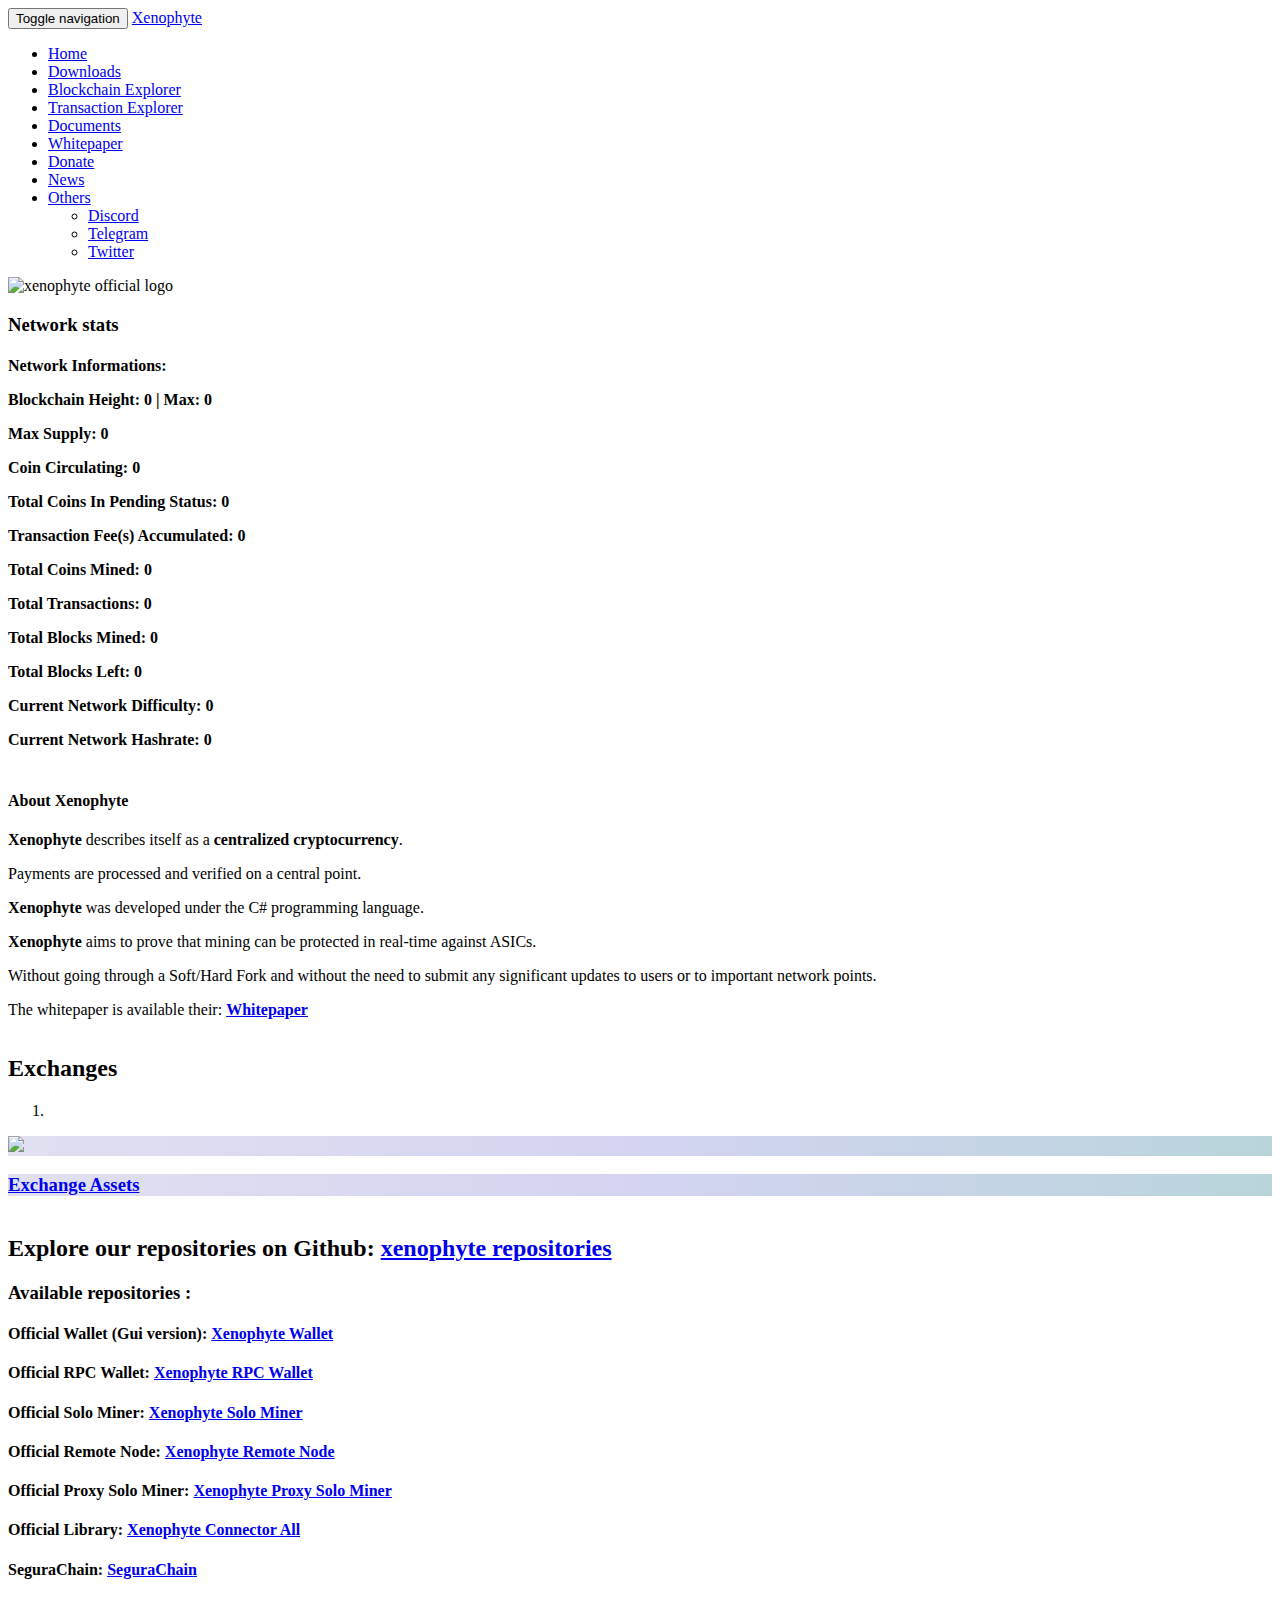
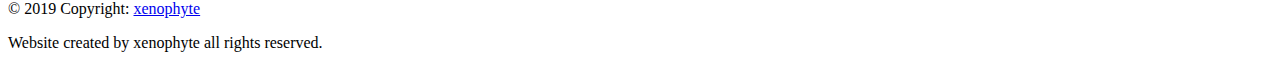
==== index.html @ 274b1b0f "- Xenophyte Whitepaper 1.4 HTML version" ====
<!DOCTYPE html>
<html lang="en">

<head>
	<title>Xenophyte - Fast, Lightweight, Portable, Centralized Cryptocurrency</title>
	<meta data-react-helmet="true" property="og:image" content="https://cdn.Xenophyte.com/images/Xenophyte-logo.png">
	<meta data-react-helmet="true" property="og:type" content="website">
	<meta data-react-helmet="true" property="og:description" content="Xenophyte - Fast, Lightweight, Portable, Centralized Cryptocurrency">
	<meta data-react-helmet="true" property="og:url" content="https://xenophyte.com/">
	<meta name="description" content="Xenophyte is a fast, lightweight centralized cryptocurrency, developed in C#, Xenophyte is cross platform with the technology Mono and Netframework." />
	<meta charset="UTF-8">
	<meta name="viewport" content="width=device-width,initial-scale=1"">
	<link rel="apple-touch-icon" sizes="57x57" href="https://cdn.xenophyte.com/images/icons/apple-icon-57x57.png">
	<link rel="apple-touch-icon" sizes="60x60" href="https://cdn.xenophyte.com/images/icons/apple-icon-60x60.png">
	<link rel="apple-touch-icon" sizes="72x72" href="https://cdn.xenophyte.com/images/icons/apple-icon-72x72.png">
	<link rel="apple-touch-icon" sizes="76x76" href="https://cdn.xenophyte.com/images/icons/apple-icon-76x76.png">
	<link rel="apple-touch-icon" sizes="114x114" href="https://cdn.xenophyte.com/images/icons/apple-icon-114x114.png">
	<link rel="apple-touch-icon" sizes="120x120" href="https://cdn.xenophyte.com/images/icons/apple-icon-120x120.png">
	<link rel="apple-touch-icon" sizes="144x144" href="https://cdn.xenophyte.com/images/icons/apple-icon-144x144.png">
	<link rel="apple-touch-icon" sizes="152x152" href="https://cdn.xenophyte.com/images/icons/apple-icon-152x152.png">
	<link rel="apple-touch-icon" sizes="180x180" href="https://cdn.xenophyte.com/images/icons/apple-icon-180x180.png">
	<link rel="icon" type="image/png" sizes="192x192"  href="https://cdn.xenophyte.com/images/icons/android-icon-192x192.png">
	<link rel="icon" type="image/png" sizes="32x32" href="https://cdn.xenophyte.com/images/icons/favicon-32x32.png">
	<link rel="icon" type="image/png" sizes="96x96" href="https://cdn.xenophyte.com/images/icons/favicon-96x96.png">
	<link rel="icon" type="image/png" sizes="16x16" href="https://cdn.xenophyte.com/images/icons/favicon-16x16.png">
	<meta name="msapplication-TileImage" content="/images/icons/ms-icon-144x144.png">
	<link rel="canonical" href="https://xenophyte.com/index.html" />
	<script type="text/javascript" src="main.js"></script>
	<script type="text/javascript" src="https://www.googletagmanager.com/gtag/js?id=UA-137379520-1" async></script>
<script>
	<!-- Global site tag (gtag.js) - Google Analytics -->
  	window.dataLayer = window.dataLayer || [];
  	function gtag(){dataLayer.push(arguments);}
	gtag('js', new Date());
	gtag('config', 'UA-137379520-1');
</script>
<style>
  	@import url(https://cdn.xenophyte.com/main.css);
  	.carousel-page
	{
		width:100%;
		background: rgb(225,224,241);
		background: linear-gradient(90deg, rgba(225,224,241,1) 0%, rgba(212,212,242,1) 50%, rgba(185,213,219,1) 100%);
		color:white;
	}

	.carousel-caption
	{
		position: relative;
		left: auto;
		right: auto;
		background: rgb(225,224,241);
		background: linear-gradient(90deg, rgba(225,224,241,1) 0%, rgba(212,212,242,1) 50%, rgba(185,213,219,1) 100%);

	}
</style>

</head>
<body>

	<nav class="navbar navbar-inverse navbar-static-top example6">
		<div class="container">
			<div class="navbar-header">
				<button type="button" class="navbar-toggle collapsed" data-toggle="collapse" data-target="#navbar6">
					<span class="sr-only">Toggle navigation</span>
					<span class="icon-bar"></span>
					<span class="icon-bar"></span>
					<span class="icon-bar"></span>
				</button>
				<a class="navbar-brand text-hide" href="https://xenophyte.com/">Xenophyte</a>
			</div>
			<div id="navbar6" class="navbar-collapse collapse">
				<ul class="nav navbar-nav navbar-right">
					<li class="active"><a href="https://xenophyte.com/" title="homepage" id="linkHomeText">Home</a></li>
					<li><a href="https://xenophyte.com/downloads" title="downloads" id="linkDownloadText">Downloads</a></li>
					<li><a href="https://xenophyte.com/blockchain-explorer" title="blockchain explorer" id="linkBlockchainText">Blockchain Explorer</a></li>
					<li><a href="https://xenophyte.com/transaction-explorer" title="transaction explorer" id="linkTransactionText">Transaction Explorer</a></li>
					<li><a href="https://xenophyte.com/documents" title="documents" id="linkDocumentText">Documents</a></li>
					<li><a href="https://xenophyte.com/whitepaper" title="whitepaper" id="linkWhitePaperText">Whitepaper</a></li>
					<li><a href="https://xenophyte.com/funding" title="donation" id="linkDonateText">Donate</a></li>
					<li><a href="https://xenophyte.com/news" title="news" id="linkNewsText">News</a></li>
					<li class="dropdown">
						<a href="#" class="dropdown-toggle" data-toggle="dropdown" role="button" aria-expanded="false">Others <span class="caret"></span></a>
						<ul class="dropdown-menu" role="menu">
							<li><a target="_blank" href="https://discord.gg/mvc7v9FDyJ" title="Discord" rel="external, nofollow">Discord</a></li>
							<li><a target="_blank" href="https://t.me/XENOPHYTECOIN" title="Telegram" rel="external, nofollow">Telegram</a></li>
							<li><a target="_blank" href="https://twitter.com/XenophyteCoin" title="Twitter" rel="external, nofollow">Twitter</a></li>
						</ul>
					</li>
				</ul>
			</div>
		</div>
  	</nav>
	
	<img src="https://cdn.xenophyte.com/images/xenophyte-logo.png" class="img-responsive center-block" alt="xenophyte official logo" title="xenophyte official logo"></img>

	<div class="container">
			<div class="panel panel-default">
				<div class="panel-heading">
					<h3 class="text-center">Network stats</h3>
				</div>
				<div class="panel-body">
						<h4 class="text-center"><strong><span id="networkInfoText">Network Informations</span>: <span id="CoinBlockchainSyncStatus"></span></strong></p>
						<p class="text-center"><span id="blockHeightInfoText">Blockchain Height</span>: <span id="CoinBlockchainHeight">0</span> | Max: <span id="CoinBlockchainLastHeight">0</span></p>
						<p class="text-center"><span id="maxSupplyInfoText">Max Supply</span>: <span id="CoinMaxSupply">0</span></p>
						<p class="text-center"><span id="coinCirculatingInfoText">Coin Circulating</span>: <span id="CoinCirculating">0</span></p>
						<p class="text-center"><span id="coinPendingInfoText">Total Coins In Pending Status</span>: <span id="CoinInPending">0</span></p>
						<p class="text-center"><span id="coinFeeInfoText">Transaction Fee(s) Accumulated</span>: <span id="CoinTransactionFee">0</span></p>
						<p class="text-center"><span id="totalMinedInfoText">Total Coins Mined</span>: <span id="CoinMined">0</span></p>
						<p class="text-center"><span id="totalTransactionInfoText">Total Transactions</span>: <span id="CoinTotalTransaction">0</span></p>
						<p class="text-center"><span id="totalBlockMinedInfoText">Total Blocks Mined</span>: <span id="CoinTotalBlockMined">0</span></p>
						<p class="text-center"><span id="totalBlockLeftInfoText">Total Blocks Left</span>: <span id="CoinTotalBlockLeft">0</span></p>
						<p class="text-center"><span id="currentNetworkDifficultyInfoText">Current Network Difficulty</span>: <span id="CoinCurrentNetworkDifficulty">0</span></p>
						<p class="text-center"><span id="currentNetworkHashrateInfoText">Current Network Hashrate</span>: <span id="CoinCurrentNetworkHashrate">0</span></p>	
				</div>
			</div>	
	</div>

	<div class="container">
			<div class="panel panel-default" style="overflow-x:hidden;">
				<div class="panel-heading">
					<h4 class="text-center">About Xenophyte</h4>
				</div>
				<div class="panel-body">
					<p class="text-center"><strong>Xenophyte</strong> describes itself as a <strong>centralized cryptocurrency</strong>.</p>
					<p class="text-center">Payments are processed and verified on a central point.</p>
					<p class="text-center"><strong>Xenophyte</strong> was developed under the C# programming language.</p>
					<p class="text-center"><strong>Xenophyte</strong> aims to prove that mining can be protected in real-time against ASICs.</p>
					<p class="text-center">Without going through a Soft/Hard Fork and without the need to submit any significant updates to users or to important network points.</p>
					<p class="text-center">The whitepaper is available their: <strong><a href="https://xenophyte.com/document/xenophyte-Whitepaper-EN.pdf">Whitepaper</a></strong></p>
				</div>
			</div>	
	</div>

	<div class="container">
			<div class="panel panel-default" style="overflow-x:hidden;">
				<div class="panel-heading">
					<h2 class="text-center">Exchanges</h2>
				</div>
				<div class="panel-body">
					<div id="exchanges-carrousel" class="carousel slide" data-ride="carousel" style="background-color: white;">
						<ol class="carousel-indicators">
							<li data-target="#exchanges-carrousel" data-slide-to="0" class="active"></li>
						</ol>
						<div class="carousel-inner">
							<div class="item active">  
								<div class="carousel-page">
									<a href="https://exchange-assets.com/en/?market=xenop_btc" rel="external, nofollow" target="_blank"><img src="exchanges/exchange-assets-logo.png" class="img-responsive center-block img-rounded"/></img></a>
								</div> 
								<div class="carousel-caption">
									<h3><a href="https://exchange-assets.com/en/?market=xenop_btc" rel="external, nofollow" target="_blank">Exchange Assets</a></h3> 
								</div>
							</div>   
						</div>
						<a class="left carousel-control" href="#exchanges-carrousel" data-slide="prev">
							<span class="glyphicon glyphicon-chevron-left"></span>
						</a>
						<a class="right carousel-control" href="#exchanges-carrousel" data-slide="next">
							<span class="glyphicon glyphicon-chevron-right"></span>
						</a>
					</div>

				</div>
			</div>	
	</div>


	<div class="container">
			<div class="panel panel-default">
				<div class="panel-heading">
					<h2 class="text-center">Explore our repositories on Github: <a href="https://github.com/Xenophyte-coin">xenophyte repositories</a></h2>
				</div>
				<div class="panel-body" >
						<h3 class="text-center"><strong>Available repositories <i class="fa fa-file-code-o"></i>: </strong></h3>
						<h4 class="text-center">Official Wallet (Gui version): <a href="https://github.com/Xenophyte-coin/Xenophyte-Desktop-Wallet">Xenophyte Wallet</a></h4>
						<h4 class="text-center">Official RPC Wallet: <a href="https://github.com/Xenophyte-coin/Xenophyte-RPC-Wallet">Xenophyte RPC Wallet</a></h4>
						<h4 class="text-center">Official Solo Miner: <a href="https://github.com/Xenophyte-coin/Xenophyte-Solo-Miner">Xenophyte Solo Miner</a></h4>
						<h4 class="text-center">Official Remote Node: <a href="https://github.com/Xenophyte-coin/Xenophyte-Remote-Node">Xenophyte Remote Node</a></h4>
						<h4 class="text-center">Official Proxy Solo Miner: <a href="https://github.com/Xenophyte-coin/Xenophyte-Proxy-Solo-Miner">Xenophyte Proxy Solo Miner</a></h4>
						<h4 class="text-center">Official Library: <a href="https://github.com/Xenophyte-coin/Xenophyte-Connector-All">Xenophyte Connector All</a></h4>
						<h4 class="text-center">SeguraChain: <a href="https://github.com/SeguraChain/SeguraChain">SeguraChain</a></h4>

				</div>
			</div>	
	</div>


	<footer class="navbar-default navbar-static-bottom">
		<div class="container-fluid">
			<p class="text-center">&copy; 2019 Copyright: <a href="https://xenophyte.com/">xenophyte</a></p>
			<span><p class="text-center">Website created by xenophyte all rights reserved.</p></span>
		</div>
	</footer>
</body>

</html>
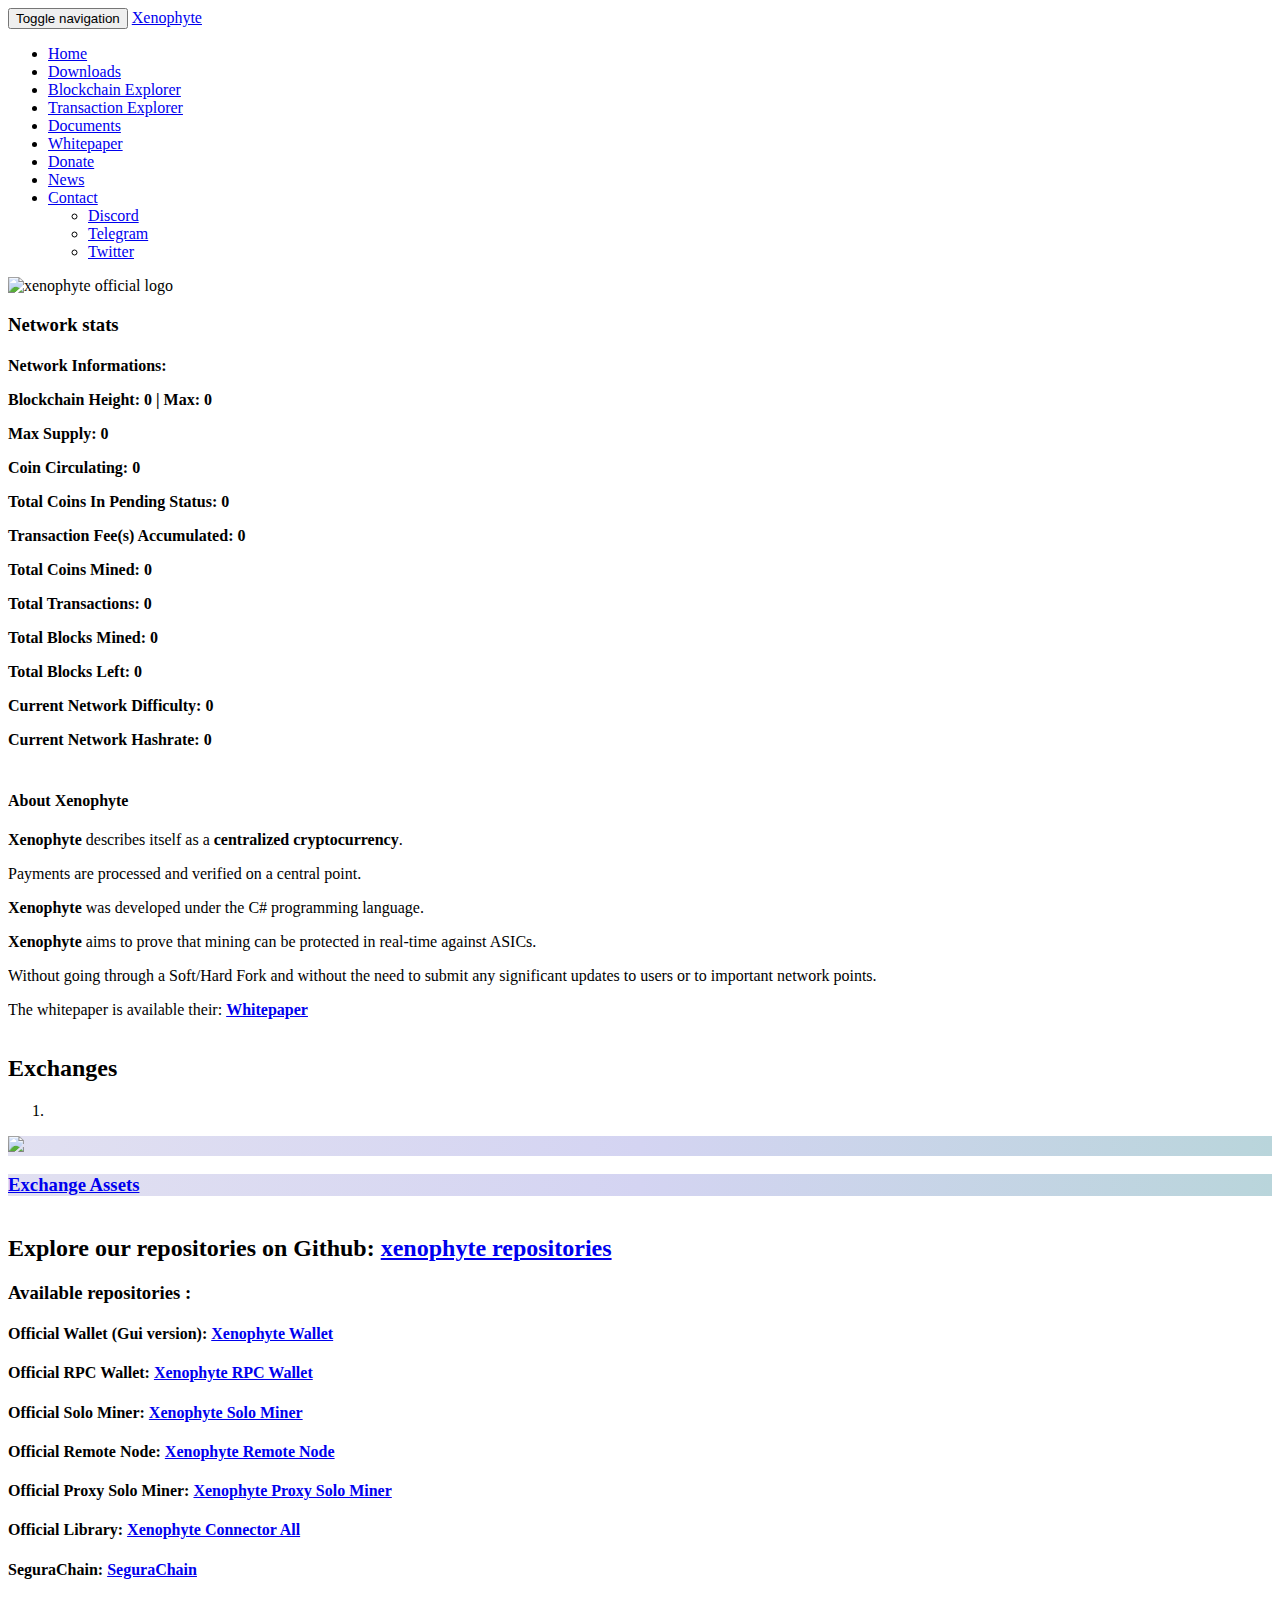
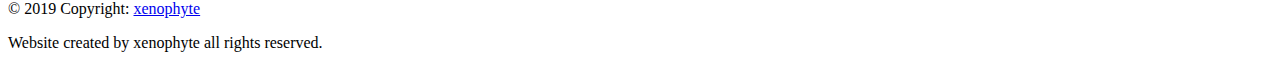
==== commit 6991c572: "- Cambio Other > Contact" ====
--- a/index.html
+++ b/index.html
@@ -80,7 +80,7 @@
 					<li><a href="https://xenophyte.com/funding" title="donation" id="linkDonateText">Donate</a></li>
 					<li><a href="https://xenophyte.com/news" title="news" id="linkNewsText">News</a></li>
 					<li class="dropdown">
-						<a href="#" class="dropdown-toggle" data-toggle="dropdown" role="button" aria-expanded="false">Others <span class="caret"></span></a>
+						<a href="#" class="dropdown-toggle" data-toggle="dropdown" role="button" aria-expanded="false">Contact <span class="caret"></span></a>
 						<ul class="dropdown-menu" role="menu">
 							<li><a target="_blank" href="https://discord.gg/mvc7v9FDyJ" title="Discord" rel="external, nofollow">Discord</a></li>
 							<li><a target="_blank" href="https://t.me/XENOPHYTECOIN" title="Telegram" rel="external, nofollow">Telegram</a></li>
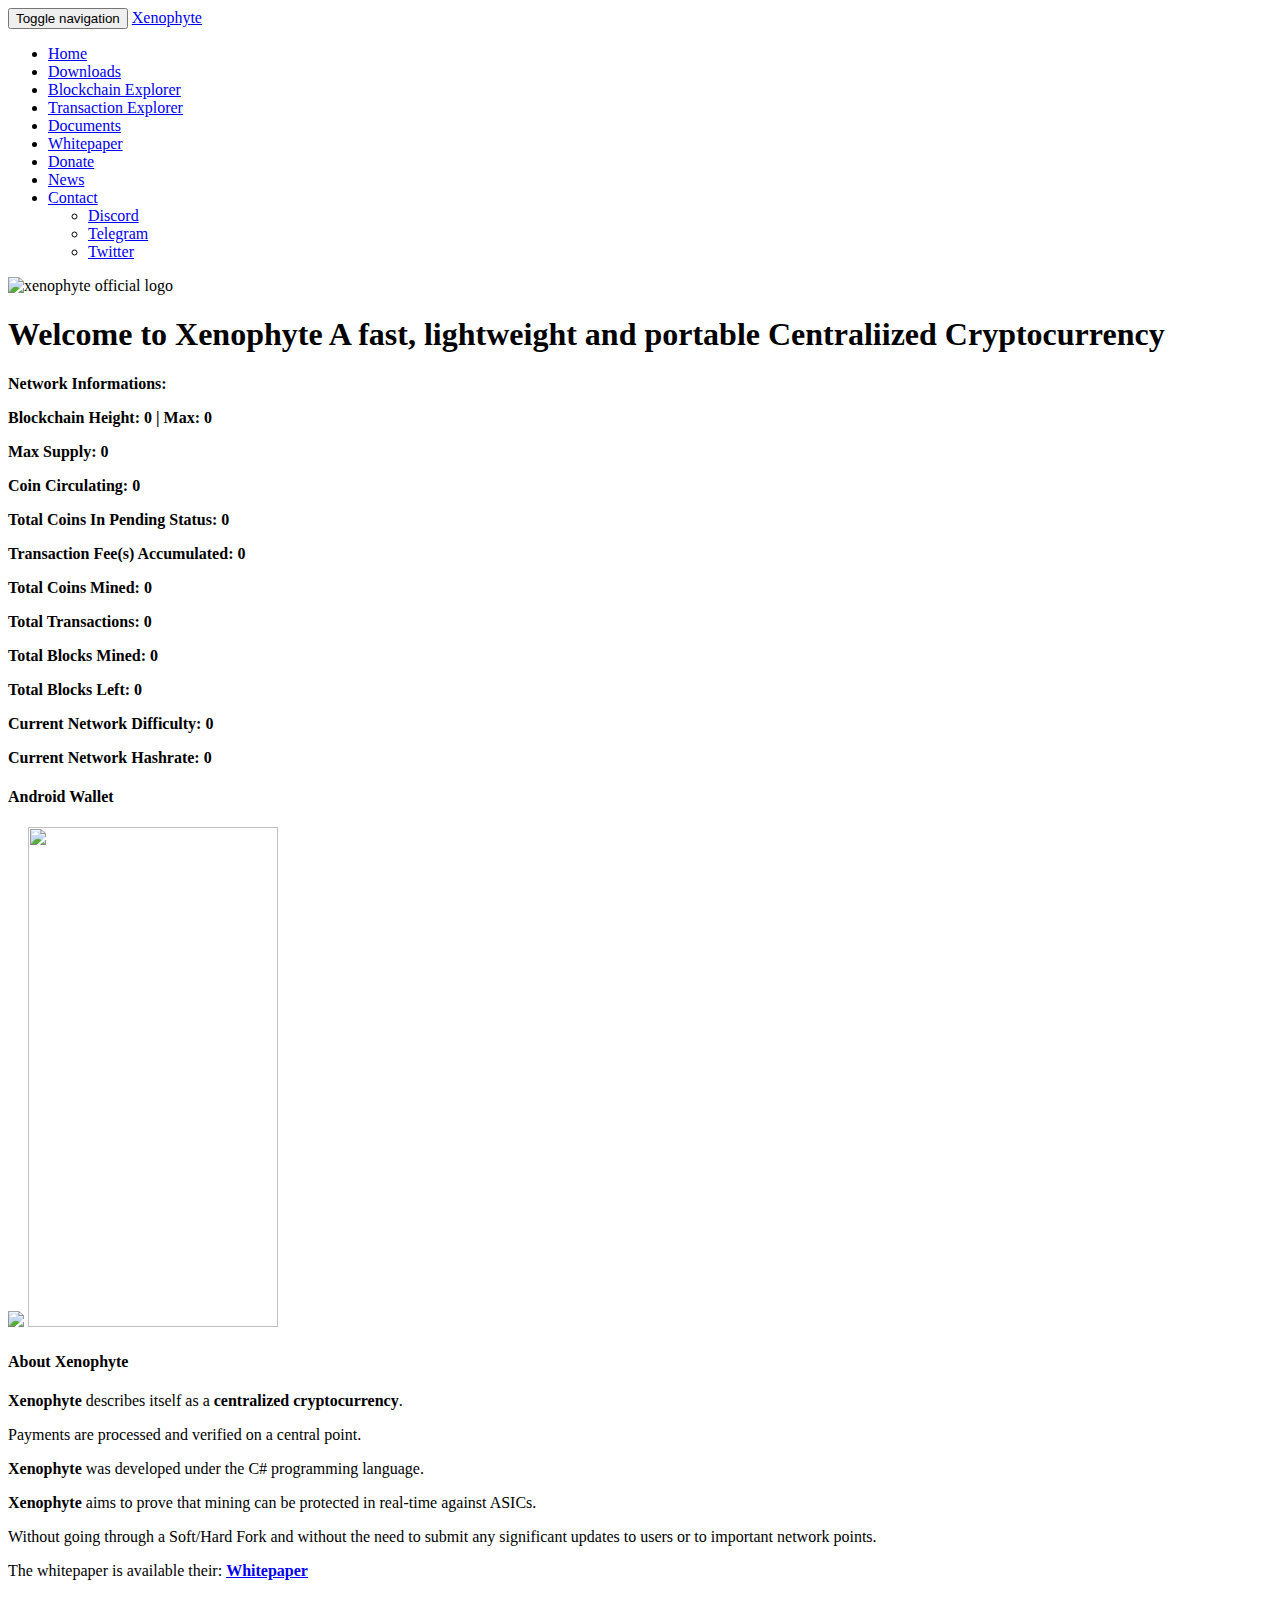
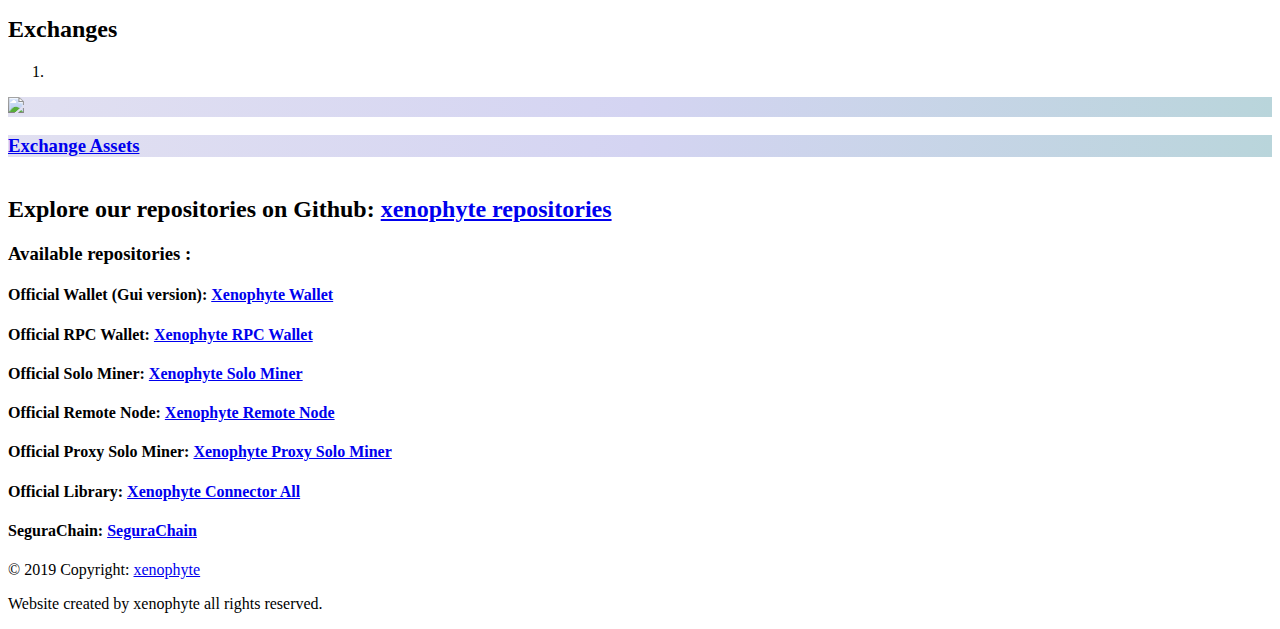
==== commit 0d0eaf40: "Update index.html" ====
--- a/index.html
+++ b/index.html
@@ -97,23 +97,42 @@
 	<div class="container">
 			<div class="panel panel-default">
 				<div class="panel-heading">
-					<h3 class="text-center">Network stats</h3>
+					<h1 class="text-center h3">Welcome to Xenophyte A fast, lightweight and portable Centraliized Cryptocurrency</h1>
 				</div>
 				<div class="panel-body">
-						<h4 class="text-center"><strong><span id="networkInfoText">Network Informations</span>: <span id="CoinBlockchainSyncStatus"></span></strong></p>
-						<p class="text-center"><span id="blockHeightInfoText">Blockchain Height</span>: <span id="CoinBlockchainHeight">0</span> | Max: <span id="CoinBlockchainLastHeight">0</span></p>
-						<p class="text-center"><span id="maxSupplyInfoText">Max Supply</span>: <span id="CoinMaxSupply">0</span></p>
-						<p class="text-center"><span id="coinCirculatingInfoText">Coin Circulating</span>: <span id="CoinCirculating">0</span></p>
-						<p class="text-center"><span id="coinPendingInfoText">Total Coins In Pending Status</span>: <span id="CoinInPending">0</span></p>
-						<p class="text-center"><span id="coinFeeInfoText">Transaction Fee(s) Accumulated</span>: <span id="CoinTransactionFee">0</span></p>
-						<p class="text-center"><span id="totalMinedInfoText">Total Coins Mined</span>: <span id="CoinMined">0</span></p>
-						<p class="text-center"><span id="totalTransactionInfoText">Total Transactions</span>: <span id="CoinTotalTransaction">0</span></p>
-						<p class="text-center"><span id="totalBlockMinedInfoText">Total Blocks Mined</span>: <span id="CoinTotalBlockMined">0</span></p>
-						<p class="text-center"><span id="totalBlockLeftInfoText">Total Blocks Left</span>: <span id="CoinTotalBlockLeft">0</span></p>
-						<p class="text-center"><span id="currentNetworkDifficultyInfoText">Current Network Difficulty</span>: <span id="CoinCurrentNetworkDifficulty">0</span></p>
-						<p class="text-center"><span id="currentNetworkHashrateInfoText">Current Network Hashrate</span>: <span id="CoinCurrentNetworkHashrate">0</span></p>	
-				</div>
-			</div>	
+					<div class="row">
+						<div class="col-sm-6 mb-3 mb-md-0">
+							<div class="card">
+      								<div class="card-body">
+									<h4 class="text-center"><strong><span id="networkInfoText">Network Informations</span>: <span id="CoinBlockchainSyncStatus"></span></strong></p>
+									<p class="text-center"><span id="blockHeightInfoText">Blockchain Height</span>: <span id="CoinBlockchainHeight">0</span> | Max: <span id="CoinBlockchainLastHeight">0</span></p>
+									<p class="text-center"><span id="maxSupplyInfoText">Max Supply</span>: <span id="CoinMaxSupply">0</span></p>
+									<p class="text-center"><span id="coinCirculatingInfoText">Coin Circulating</span>: <span id="CoinCirculating">0</span></p>
+									<p class="text-center"><span id="coinPendingInfoText">Total Coins In Pending Status</span>: <span id="CoinInPending">0</span></p>
+									<p class="text-center"><span id="coinFeeInfoText">Transaction Fee(s) Accumulated</span>: <span id="CoinTransactionFee">0</span></p>
+									<p class="text-center"><span id="totalMinedInfoText">Total Coins Mined</span>: <span id="CoinMined">0</span></p>
+									<p class="text-center"><span id="totalTransactionInfoText">Total Transactions</span>: <span id="CoinTotalTransaction">0</span></p>
+									<p class="text-center"><span id="totalBlockMinedInfoText">Total Blocks Mined</span>: <span id="CoinTotalBlockMined">0</span></p>
+									<p class="text-center"><span id="totalBlockLeftInfoText">Total Blocks Left</span>: <span id="CoinTotalBlockLeft">0</span></p>
+									<p class="text-center"><span id="currentNetworkDifficultyInfoText">Current Network Difficulty</span>: <span id="CoinCurrentNetworkDifficulty">0</span></p>
+									<p class="text-center"><span id="currentNetworkHashrateInfoText">Current Network Hashrate</span>: <span id="CoinCurrentNetworkHashrate">0</span></p>      								</div>
+    							</div>
+  						</div>
+
+  						<div class="col-sm-6">
+    							<div class="card">
+      								<div class="card-body">
+        								<h4 class="text-center">Android Wallet</h4>
+        								<a href="https://play.google.com/store/apps/details?id=com.xenophyte.android.wallet" target="_blank"><img src="images/play-store.png"  height="150" widht="250" class=" center-block img-rounded"/></a>
+        								<img src="images/android/android-wallet-2.jpg" height="500" width="250" class="img-responsive center-block img-rounded"/>
+								</div>
+    							</div>
+						</div>
+					</div>
+
+	
+				</div>
+		</div>	
 	</div>
 
 	<div class="container">
@@ -193,4 +212,4 @@
 	</footer>
 </body>
 
-</html>+</html>
